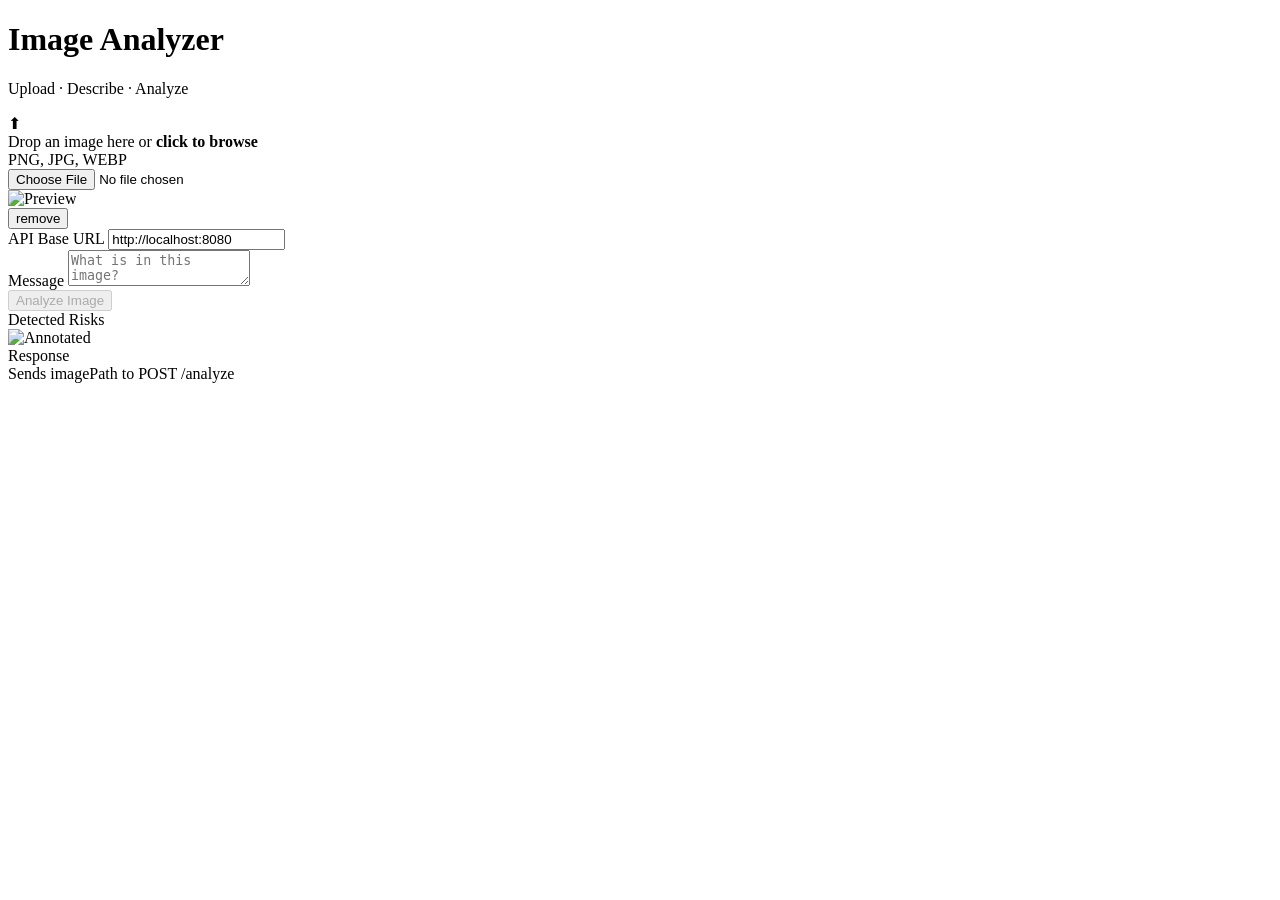
==== src/main/resources/templates/index.html @ df7e68c1 "VI er videre - nu kan vi ingeste filerne lokalt. VI skal dog bruge noget mere inde i min vectorstore" ====
<!DOCTYPE html>
<html xmlns:th="http://www.thymeleaf.org" lang="en">
<head>
    <meta charset="UTF-8">
    <meta name="viewport" content="width=device-width, initial-scale=1.0">
    <title>Image Analyzer</title>
    <link href="https://fonts.googleapis.com/css2?family=DM+Mono:wght@300;400;500&family=Instrument+Serif:ital@0;1&display=swap" rel="stylesheet">
    <link rel="stylesheet" th:href="@{/css/index-styles.css}">
</head>
<body>

<div class="container">
    <header>
        <h1>Image <span>Analyzer</span></h1>
        <p class="subtitle">Upload · Describe · Analyze</p>
    </header>

    <!-- Upload Card -->
    <div class="card">
        <div class="drop-zone" id="dropZone">
            <div class="drop-zone-icon">⬆</div>
            <div class="drop-zone-text">
                Drop an image here or <strong>click to browse</strong><br>
                PNG, JPG, WEBP
            </div>
            <input type="file" id="fileInput" accept="image/*">
            <div class="preview-wrapper">
                <img class="preview-img" id="previewImg" alt="Preview">
                <div class="file-meta">
                    <span id="fileName"></span>
                    <button class="remove-btn" id="removeBtn">remove</button>
                </div>
            </div>
        </div>
    </div>

    <!-- Message + Config Card -->
    <div class="card">
        <div class="config-row">
            <div class="field">
                <label for="baseUrl">API Base URL</label>
                <input type="text" id="baseUrl" value="http://localhost:8080" placeholder="http://localhost:8080">
            </div>
        </div>
        <label for="message">Message</label>
        <textarea id="message" placeholder="What is in this image?"></textarea>
    </div>

    <!-- Submit -->
    <button class="submit-btn" id="submitBtn" disabled>Analyze Image</button>

    <!-- Annotated Image -->
    <div class="card annotated-card" id="annotatedCard">
        <div class="response-label">Detected Risks</div>
        <div class="annotated-wrapper" id="annotatedWrapper">
            <img class="annotated-img" id="annotatedImg" alt="Annotated">
            <!-- bounding boxes injected here by JS -->
        </div>
        <div class="box-legend" id="boxLegend"></div>
    </div>

    <!-- Response -->
    <div class="card response-card" id="responseCard">
        <div class="response-label">Response</div>
        <div class="response-body" id="responseBody"></div>
    </div>

    <footer>Sends imagePath to POST /analyze</footer>
</div>
<script  th:src="@{/javascript/index-code.js}"></script>

</body>
</html>
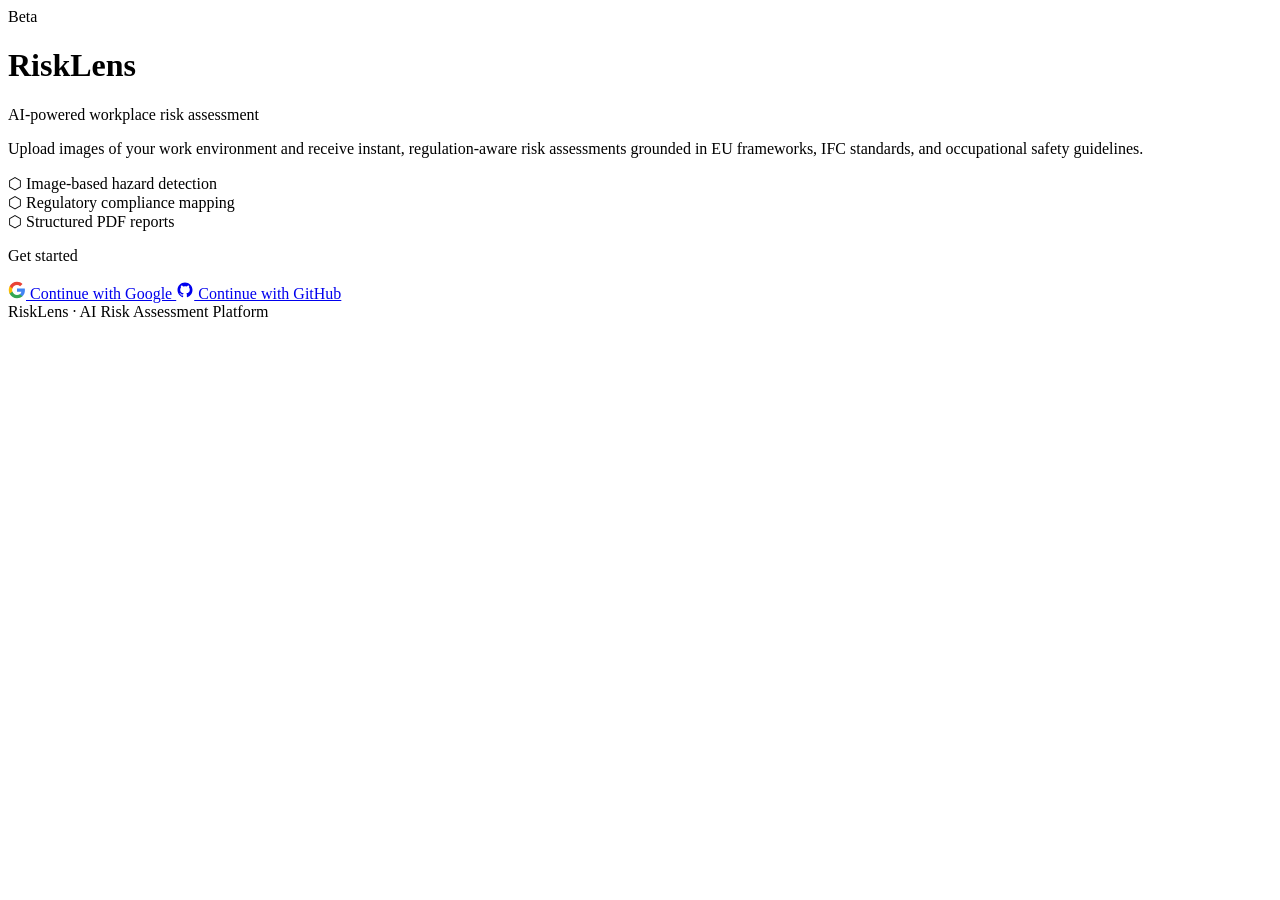
==== commit ebdc9033: "Added oauth2 and allowed users to be registered in my DB" ====
--- a/src/main/resources/templates/index.html
+++ b/src/main/resources/templates/index.html
@@ -3,71 +3,58 @@
 <head>
     <meta charset="UTF-8">
     <meta name="viewport" content="width=device-width, initial-scale=1.0">
-    <title>Image Analyzer</title>
+    <title>RiskLens</title>
     <link href="https://fonts.googleapis.com/css2?family=DM+Mono:wght@300;400;500&family=Instrument+Serif:ital@0;1&display=swap" rel="stylesheet">
     <link rel="stylesheet" th:href="@{/css/index-styles.css}">
 </head>
 <body>
+<div class="container">
 
-<div class="container">
-    <header>
-        <h1>Image <span>Analyzer</span></h1>
-        <p class="subtitle">Upload · Describe · Analyze</p>
-    </header>
+    <div class="hero">
+        <div class="badge">Beta</div>
+        <h1>Risk<span>Lens</span></h1>
+        <p class="tagline">AI-powered workplace risk assessment</p>
+        <p class="description">
+            Upload images of your work environment and receive instant, regulation-aware risk assessments
+            grounded in EU frameworks, IFC standards, and occupational safety guidelines.
+        </p>
 
-    <!-- Upload Card -->
-    <div class="card">
-        <div class="drop-zone" id="dropZone">
-            <div class="drop-zone-icon">⬆</div>
-            <div class="drop-zone-text">
-                Drop an image here or <strong>click to browse</strong><br>
-                PNG, JPG, WEBP
+        <div class="features">
+            <div class="feature">
+                <span class="feature-icon">⬡</span>
+                <span>Image-based hazard detection</span>
             </div>
-            <input type="file" id="fileInput" accept="image/*">
-            <div class="preview-wrapper">
-                <img class="preview-img" id="previewImg" alt="Preview">
-                <div class="file-meta">
-                    <span id="fileName"></span>
-                    <button class="remove-btn" id="removeBtn">remove</button>
-                </div>
+            <div class="feature">
+                <span class="feature-icon">⬡</span>
+                <span>Regulatory compliance mapping</span>
+            </div>
+            <div class="feature">
+                <span class="feature-icon">⬡</span>
+                <span>Structured PDF reports</span>
             </div>
         </div>
     </div>
 
-    <!-- Message + Config Card -->
-    <div class="card">
-        <div class="config-row">
-            <div class="field">
-                <label for="baseUrl">API Base URL</label>
-                <input type="text" id="baseUrl" value="http://localhost:8080" placeholder="http://localhost:8080">
-            </div>
-        </div>
-        <label for="message">Message</label>
-        <textarea id="message" placeholder="What is in this image?"></textarea>
+    <div class="auth-card">
+        <p class="auth-label">Get started</p>
+        <a href="/oauth2/authorization/google" class="oauth-btn google">
+            <svg viewBox="0 0 24 24" width="18" height="18" xmlns="http://www.w3.org/2000/svg">
+                <path d="M22.56 12.25c0-.78-.07-1.53-.2-2.25H12v4.26h5.92c-.26 1.37-1.04 2.53-2.21 3.31v2.77h3.57c2.08-1.92 3.28-4.74 3.28-8.09z" fill="#4285F4"/>
+                <path d="M12 23c2.97 0 5.46-.98 7.28-2.66l-3.57-2.77c-.98.66-2.23 1.06-3.71 1.06-2.86 0-5.29-1.93-6.16-4.53H2.18v2.84C3.99 20.53 7.7 23 12 23z" fill="#34A853"/>
+                <path d="M5.84 14.09c-.22-.66-.35-1.36-.35-2.09s.13-1.43.35-2.09V7.07H2.18C1.43 8.55 1 10.22 1 12s.43 3.45 1.18 4.93l3.66-2.84z" fill="#FBBC05"/>
+                <path d="M12 5.38c1.62 0 3.06.56 4.21 1.64l3.15-3.15C17.45 2.09 14.97 1 12 1 7.7 1 3.99 3.47 2.18 7.07l3.66 2.84c.87-2.6 3.3-4.53 6.16-4.53z" fill="#EA4335"/>
+            </svg>
+            Continue with Google
+        </a>
+        <a href="/oauth2/authorization/github" class="oauth-btn github">
+            <svg viewBox="0 0 24 24" width="18" height="18" xmlns="http://www.w3.org/2000/svg">
+                <path d="M12 2C6.477 2 2 6.484 2 12.017c0 4.425 2.865 8.18 6.839 9.504.5.092.682-.217.682-.483 0-.237-.008-.868-.013-1.703-2.782.605-3.369-1.343-3.369-1.343-.454-1.158-1.11-1.466-1.11-1.466-.908-.62.069-.608.069-.608 1.003.07 1.531 1.032 1.531 1.032.892 1.53 2.341 1.088 2.91.832.092-.647.35-1.088.636-1.338-2.22-.253-4.555-1.113-4.555-4.951 0-1.093.39-1.988 1.029-2.688-.103-.253-.446-1.272.098-2.65 0 0 .84-.27 2.75 1.026A9.564 9.564 0 0112 6.844c.85.004 1.705.115 2.504.337 1.909-1.296 2.747-1.027 2.747-1.027.546 1.379.202 2.398.1 2.651.64.7 1.028 1.595 1.028 2.688 0 3.848-2.339 4.695-4.566 4.943.359.309.678.92.678 1.855 0 1.338-.012 2.419-.012 2.747 0 .268.18.58.688.482A10.019 10.019 0 0022 12.017C22 6.484 17.522 2 12 2z" fill="currentColor"/>
+            </svg>
+            Continue with GitHub
+        </a>
     </div>
 
-    <!-- Submit -->
-    <button class="submit-btn" id="submitBtn" disabled>Analyze Image</button>
-
-    <!-- Annotated Image -->
-    <div class="card annotated-card" id="annotatedCard">
-        <div class="response-label">Detected Risks</div>
-        <div class="annotated-wrapper" id="annotatedWrapper">
-            <img class="annotated-img" id="annotatedImg" alt="Annotated">
-            <!-- bounding boxes injected here by JS -->
-        </div>
-        <div class="box-legend" id="boxLegend"></div>
-    </div>
-
-    <!-- Response -->
-    <div class="card response-card" id="responseCard">
-        <div class="response-label">Response</div>
-        <div class="response-body" id="responseBody"></div>
-    </div>
-
-    <footer>Sends imagePath to POST /analyze</footer>
+    <footer>RiskLens · AI Risk Assessment Platform</footer>
 </div>
-<script  th:src="@{/javascript/index-code.js}"></script>
-
 </body>
-</html>+</html>
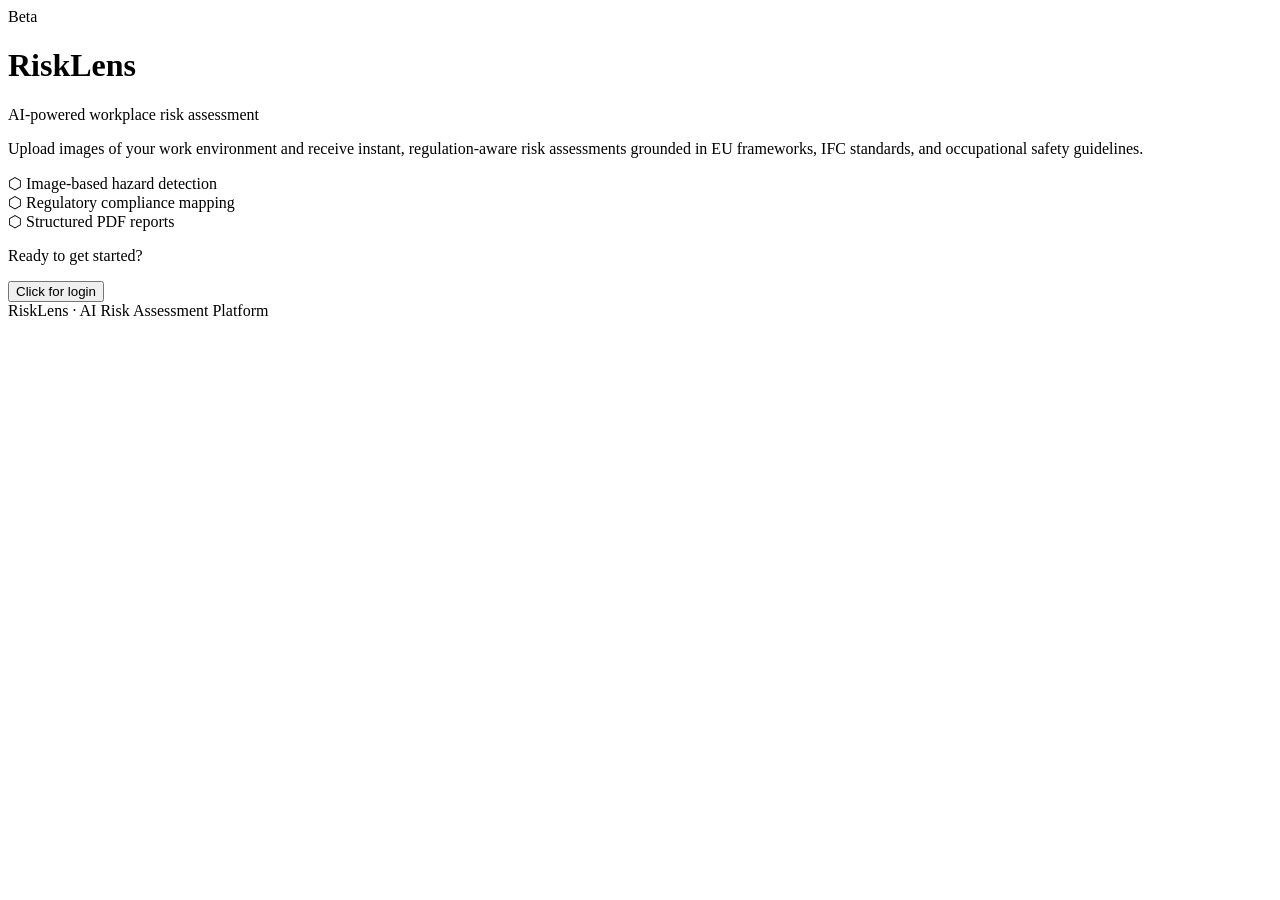
==== commit 93f7ddcd: "Oauth 2 works, reports can be made and tied to the user. Next step is to build a report viewer" ====
--- a/src/main/resources/templates/index.html
+++ b/src/main/resources/templates/index.html
@@ -5,6 +5,7 @@
     <meta name="viewport" content="width=device-width, initial-scale=1.0">
     <title>RiskLens</title>
     <link href="https://fonts.googleapis.com/css2?family=DM+Mono:wght@300;400;500&family=Instrument+Serif:ital@0;1&display=swap" rel="stylesheet">
+    <link rel="stylesheet" th:href="@{/css/shared.css}">
     <link rel="stylesheet" th:href="@{/css/index-styles.css}">
 </head>
 <body>
@@ -36,25 +37,13 @@
     </div>
 
     <div class="auth-card">
-        <p class="auth-label">Get started</p>
-        <a href="/oauth2/authorization/google" class="oauth-btn google">
-            <svg viewBox="0 0 24 24" width="18" height="18" xmlns="http://www.w3.org/2000/svg">
-                <path d="M22.56 12.25c0-.78-.07-1.53-.2-2.25H12v4.26h5.92c-.26 1.37-1.04 2.53-2.21 3.31v2.77h3.57c2.08-1.92 3.28-4.74 3.28-8.09z" fill="#4285F4"/>
-                <path d="M12 23c2.97 0 5.46-.98 7.28-2.66l-3.57-2.77c-.98.66-2.23 1.06-3.71 1.06-2.86 0-5.29-1.93-6.16-4.53H2.18v2.84C3.99 20.53 7.7 23 12 23z" fill="#34A853"/>
-                <path d="M5.84 14.09c-.22-.66-.35-1.36-.35-2.09s.13-1.43.35-2.09V7.07H2.18C1.43 8.55 1 10.22 1 12s.43 3.45 1.18 4.93l3.66-2.84z" fill="#FBBC05"/>
-                <path d="M12 5.38c1.62 0 3.06.56 4.21 1.64l3.15-3.15C17.45 2.09 14.97 1 12 1 7.7 1 3.99 3.47 2.18 7.07l3.66 2.84c.87-2.6 3.3-4.53 6.16-4.53z" fill="#EA4335"/>
-            </svg>
-            Continue with Google
-        </a>
-        <a href="/oauth2/authorization/github" class="oauth-btn github">
-            <svg viewBox="0 0 24 24" width="18" height="18" xmlns="http://www.w3.org/2000/svg">
-                <path d="M12 2C6.477 2 2 6.484 2 12.017c0 4.425 2.865 8.18 6.839 9.504.5.092.682-.217.682-.483 0-.237-.008-.868-.013-1.703-2.782.605-3.369-1.343-3.369-1.343-.454-1.158-1.11-1.466-1.11-1.466-.908-.62.069-.608.069-.608 1.003.07 1.531 1.032 1.531 1.032.892 1.53 2.341 1.088 2.91.832.092-.647.35-1.088.636-1.338-2.22-.253-4.555-1.113-4.555-4.951 0-1.093.39-1.988 1.029-2.688-.103-.253-.446-1.272.098-2.65 0 0 .84-.27 2.75 1.026A9.564 9.564 0 0112 6.844c.85.004 1.705.115 2.504.337 1.909-1.296 2.747-1.027 2.747-1.027.546 1.379.202 2.398.1 2.651.64.7 1.028 1.595 1.028 2.688 0 3.848-2.339 4.695-4.566 4.943.359.309.678.92.678 1.855 0 1.338-.012 2.419-.012 2.747 0 .268.18.58.688.482A10.019 10.019 0 0022 12.017C22 6.484 17.522 2 12 2z" fill="currentColor"/>
-            </svg>
-            Continue with GitHub
+        <p class="auth-label">Ready to get started?</p>
+        <a href="/login">
+            <button class="submit-btn">Click for login</button>
         </a>
     </div>
 
-    <footer>RiskLens · AI Risk Assessment Platform</footer>
+    <footer>RiskLens &middot; AI Risk Assessment Platform</footer>
 </div>
 </body>
 </html>
